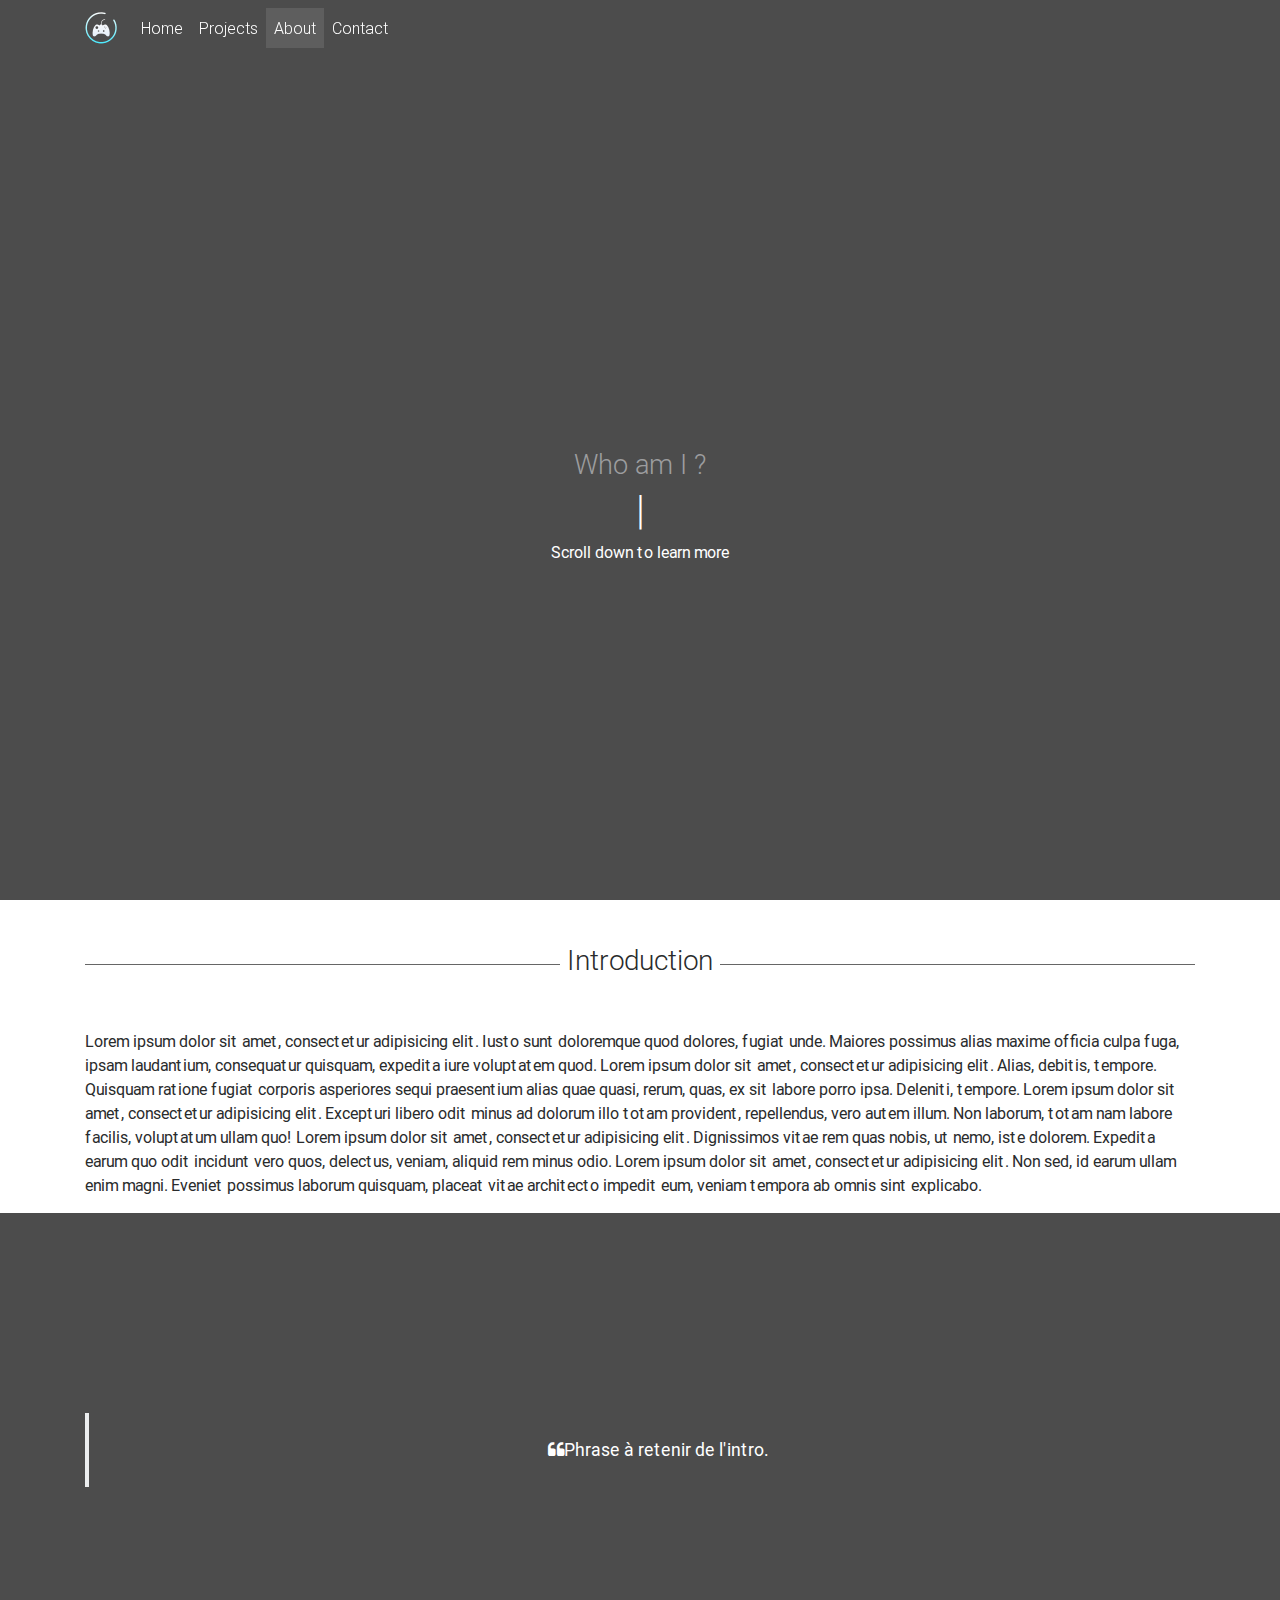
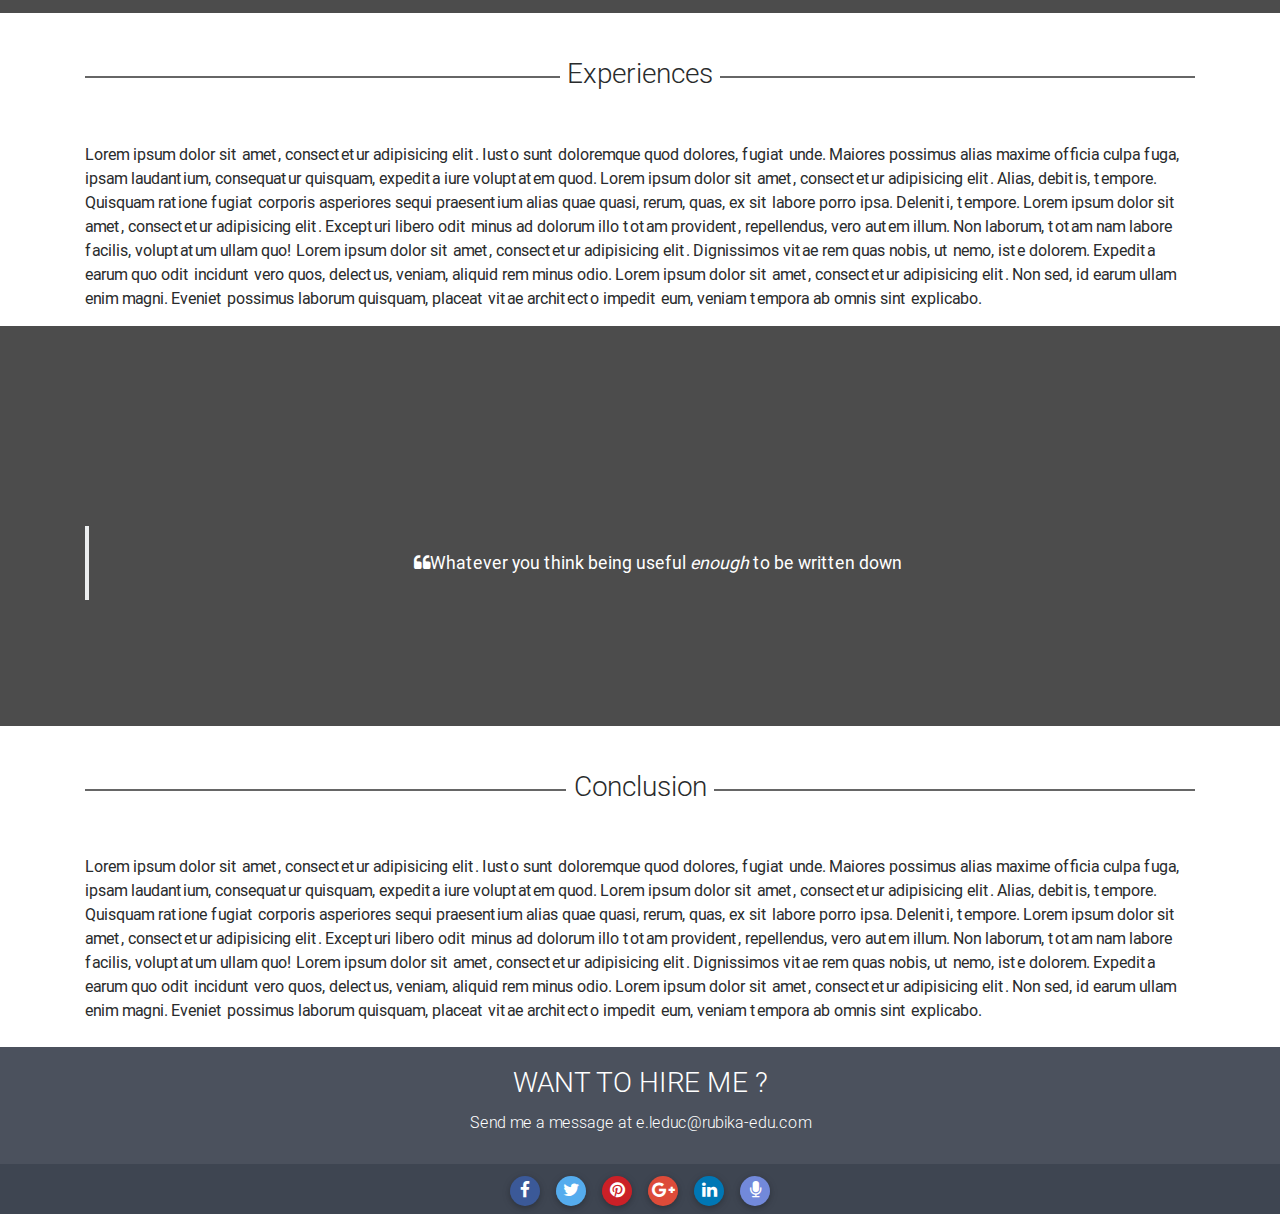
==== pages/about.html @ 5ab445d0 "initial commit" ====
<!DOCTYPE html>
<html lang="en">

<head>

    <meta charset="utf-8">
    <meta name="viewport" content="width=device-width, initial-scale=1, shrink-to-fit=no">
    <meta http-equiv="x-ua-compatible" content="ie=edge">

    <title>About - Portfolio</title>

    <!-- Icon -->
    <link rel="shortcut icon" href="../img/icon1.png">

    <!-- Font Awesome -->
    <link rel="stylesheet" href="https://maxcdn.bootstrapcdn.com/font-awesome/4.6.0/css/font-awesome.min.css">

    <!-- Bootstrap core CSS -->
    <link href="../css/bootstrap.min.css" rel="stylesheet">

    <!-- Material Design Bootstrap -->
    <link href="../css/mdb.min.css" rel="stylesheet">

    <!-- Template styles -->
    <link href="../css/style_main.css" rel="stylesheet">

</head>

<body>


    <!--Navbar-->
    <nav class="navbar navbar-dark fixed-top navbar-toggleable-md scrolling-navbar specs">
        <div class="container">
            <button class="navbar-toggler navbar-toggler-right" type="button" data-toggle="collapse" data-target="#collapseEx2" aria-controls="collapseEx2" aria-expanded="false" aria-label="Toggle navigation">
                    <span class="navbar-toggler-icon"></span>
                </button>
            <a class="navbar-brand" href="#">
                <img src="../img/icon1.png" class="d-inline-block align-top z-depth-0" alt="Icon with a controller">
            </a>
            <div class="collapse navbar-collapse" id="collapseEx2">
                <ul class="navbar-nav mr-auto">
                    <li class="nav-item">
                        <a href="../index.html" class="nav-link">Home <span class="sr-only">(current)</span></a>
                    </li>
                    <li class="nav-item">
                        <a class="nav-link" href="works.html">Projects</a>
                    </li>
                    <li class="nav-item active">
                        <a href="about.html" class="nav-link">About</a>
                    </li>
                    <li class="nav-item">
                        <a href="contact.html" class="nav-link">Contact</a>
                    </li>
                </ul>
            </div>
        </div>
    </nav>
    <!--/.Navbar-->

    <!--MAIN CONTENT-->
    <div class="view hm-black-strong">
        <div class="bg-img1">
            <video poster="https://mdbootstrap.com/img/Photos/Horizontal/Things/full%20page/img%20%287%29.jpg" autoplay loop>
                <source src="../video/Waves%20-%204976.mp4" type="video/mp4">
            </video>
            <div class="mask"></div>
            <div class="caption">
                <h3 class="h3-responsive question">Who am I ?</h3>
                <h1 class="h1-responsive"><span class="element"></span></h1>
                <p class="wow fadeIn" data-wow-delay="9s">Scroll down to learn more</p>
            </div>
        </div>
    </div>
    <div class="container">
        <div class="divider-new">
            <h3 style="h3-responsive">Introduction</h3>
        </div>
        <p>Lorem ipsum dolor sit amet, consectetur adipisicing elit. Iusto sunt doloremque quod dolores, fugiat unde. Maiores possimus alias maxime officia culpa fuga, ipsam laudantium, consequatur quisquam, expedita iure voluptatem quod. Lorem ipsum dolor sit amet, consectetur adipisicing elit. Alias, debitis, tempore. Quisquam ratione fugiat corporis asperiores sequi praesentium alias quae quasi, rerum, quas, ex sit labore porro ipsa. Deleniti, tempore. Lorem ipsum dolor sit amet, consectetur adipisicing elit. Excepturi libero odit minus ad dolorum illo totam provident, repellendus, vero autem illum. Non laborum, totam nam labore facilis, voluptatum ullam quo! Lorem ipsum dolor sit amet, consectetur adipisicing elit. Dignissimos vitae rem quas nobis, ut nemo, iste dolorem. Expedita earum quo odit incidunt vero quos, delectus, veniam, aliquid rem minus odio. Lorem ipsum dolor sit amet, consectetur adipisicing elit. Non sed, id earum ullam enim magni. Eveniet possimus laborum quisquam, placeat vitae architecto impedit eum, veniam tempora ab omnis sint explicabo.</p>
    </div>

    <div class="view hm-black-strong">
        <div class="bg-img2">
            <div class="mask"></div>
            <div class="caption">
                <div class="container">
                    <blockquote class="blockquote">
                        <p class="mb-0"><i class="fa fa-quote-left" aria-hidden="true"></i>Phrase à retenir de l'intro.</p>
                    </blockquote>
                </div>
            </div>
        </div>
    </div>
    <div class="container">
        <div class="divider-new">
            <h3 style="h3-responsive">Experiences</h3>
        </div>
        <p>Lorem ipsum dolor sit amet, consectetur adipisicing elit. Iusto sunt doloremque quod dolores, fugiat unde. Maiores possimus alias maxime officia culpa fuga, ipsam laudantium, consequatur quisquam, expedita iure voluptatem quod. Lorem ipsum dolor sit amet, consectetur adipisicing elit. Alias, debitis, tempore. Quisquam ratione fugiat corporis asperiores sequi praesentium alias quae quasi, rerum, quas, ex sit labore porro ipsa. Deleniti, tempore. Lorem ipsum dolor sit amet, consectetur adipisicing elit. Excepturi libero odit minus ad dolorum illo totam provident, repellendus, vero autem illum. Non laborum, totam nam labore facilis, voluptatum ullam quo! Lorem ipsum dolor sit amet, consectetur adipisicing elit. Dignissimos vitae rem quas nobis, ut nemo, iste dolorem. Expedita earum quo odit incidunt vero quos, delectus, veniam, aliquid rem minus odio. Lorem ipsum dolor sit amet, consectetur adipisicing elit. Non sed, id earum ullam enim magni. Eveniet possimus laborum quisquam, placeat vitae architecto impedit eum, veniam tempora ab omnis sint explicabo.</p>
    </div>
    <div class="view hm-black-strong">
        <div class="bg-img3">

            <div class="mask"></div>
            <div class="caption">
                <div class="container">
                    <blockquote class="blockquote">
                        <p class="mb-0"><i class="fa fa-quote-left" aria-hidden="true"></i>Whatever you think being useful <em>enough</em> to be written down</p>
                    </blockquote>
                </div>
            </div>
        </div>
    </div>
    <div class="container">
        <div class="divider-new">
            <h3 style="h3-responsive">Conclusion</h3>
        </div>
        <p>Lorem ipsum dolor sit amet, consectetur adipisicing elit. Iusto sunt doloremque quod dolores, fugiat unde. Maiores possimus alias maxime officia culpa fuga, ipsam laudantium, consequatur quisquam, expedita iure voluptatem quod. Lorem ipsum dolor sit amet, consectetur adipisicing elit. Alias, debitis, tempore. Quisquam ratione fugiat corporis asperiores sequi praesentium alias quae quasi, rerum, quas, ex sit labore porro ipsa. Deleniti, tempore. Lorem ipsum dolor sit amet, consectetur adipisicing elit. Excepturi libero odit minus ad dolorum illo totam provident, repellendus, vero autem illum. Non laborum, totam nam labore facilis, voluptatum ullam quo! Lorem ipsum dolor sit amet, consectetur adipisicing elit. Dignissimos vitae rem quas nobis, ut nemo, iste dolorem. Expedita earum quo odit incidunt vero quos, delectus, veniam, aliquid rem minus odio. Lorem ipsum dolor sit amet, consectetur adipisicing elit. Non sed, id earum ullam enim magni. Eveniet possimus laborum quisquam, placeat vitae architecto impedit eum, veniam tempora ab omnis sint explicabo.</p>
    </div>
    <!--/.MAIN CONTENT-->
    <!--FOOTER-->
    <footer class="page-footer stylish-color center-on-small-only" id="footer">
        <!--Footer Links-->
        <div class="container-fluid">
            <div class="flex-center">
                <ul>
                    <li>
                        <h3 class="title">Want to hire me ?</h3>
                    </li>
                    <li>
                        <h6>Send me a message at e.leduc@rubika-edu.com</h6>
                    </li>
                </ul>
            </div>
        </div>
        <!--/.Footer Links-->

        <!--Copyright-->
        <div class="footer-copyright stylish-color-dark">
            <div class="container-fluid">
                <div class="social">
                    <a class="btn btn-circle fb" href="https://facebook.com"><i class="fa fa-facebook"></i></a>
                    <a class="btn btn-circle tw" href="https://twitter.com"><i class="fa fa-twitter"></i></a>
                    <a class="btn btn-circle pin" href="https://pinterest.com"><i class="fa fa-pinterest"></i></a>
                    <a class="btn btn-circle gp" href="https://google.com"><i class="fa fa-google-plus"></i></a>
                    <a class="btn btn-circle li" href="https://linkedin.com"><i class="fa fa-linkedin"></i></a>
                    <a class="btn btn-circle di" href="https://discord.gg/gYkWbQd"><i class="fa fa-microphone" aria-hidden="true"></i></a>
                </div>
            </div>
        </div>
        <!--/.Copyright-->

    </footer>
    <!--/.FOOTER-->
    <!-- SCRIPTS -->
    <script src="../js/typed.js"></script>
    <script>
        document.addEventListener('DOMContentLoaded', function() {
            Typed.new('.element', {
                strings: ["Eric Leduc", "Etherid..", "Eric \"Etherid\" Leduc :)"],
                typeSpeed: 75,
                startDelay: 1500
            });
        });

    </script>
    <!-- JQuery -->
    <script type="text/javascript" src="../js/jquery-3.1.1.min.js"></script>

    <!-- Bootstrap tooltips -->
    <script type="text/javascript" src="../js/tether.min.js"></script>

    <!-- Bootstrap core JavaScript -->
    <script type="text/javascript" src="../js/bootstrap.min.js"></script>

    <!-- MDB core JavaScript -->
    <script type="text/javascript" src="../js/mdb.min.js"></script>

    <script>
        new WOW().init();

    </script>
</body>

</html>
<!--Made by Aitux with <3 & []-->
---- css/style_main.css ----
html,
body {
    height: 100%;
}

.typed-cursor {
    opacity: 1;
    -webkit-animation: blink 0.7s infinite;
    -moz-animation: blink 0.7s infinite;
    animation: blink 0.7s infinite;
}

@keyframes blink {
    0% {
        opacity: 1;
    }
    50% {
        opacity: 0;
    }
    100% {
        opacity: 1;
    }
}

@-webkit-keyframes blink {
    0% {
        opacity: 1;
    }
    50% {
        opacity: 0;
    }
    100% {
        opacity: 1;
    }
}

@-moz-keyframes blink {
    0% {
        opacity: 1;
    }
    50% {
        opacity: 0;
    }
    100% {
        opacity: 1;
    }
}

#topOfScreen {
    margin-top: 5em;
}

#contact .fa {
    font-size: 2.5rem;
    margin-bottom: 1rem;
}

#footer {
    margin-top: 25px;
}

.question {
    color: #9c9d9f;
}

.btn-circle {
    width: 30px;
    height: 30px;
    text-align: center;
    padding: 6px 0;
    font-size: 12px;
    line-height: 3;
    border-radius: 15px;
}

.bg-img1 {
    height: 100vh;
}

article {
    margin-top: 15px;
    max-height: 350px;
}

.bg-img1,
.bg-img2,
.bg-img3 {
    display: block;
    position: relative;
    opacity: 1;
    background-attachment: fixed;
    background-position: center;
    background-repeat: no-repeat;
    background-size: cover;
}

.caption {
    display: block;
    position: absolute;
    left: 0;
    top: 50%;
    width: 100%;
    text-align: center;
    color: #fff;
}

.bg-img2 {
    background-image: url("https://mdbootstrap.com/img/Photos/Horizontal/Technology/full%20page/1.jpg");
    height: 400px;
}

.bg-img3 {
    background-image: url("../img/background/screw-1924173-min.jpg");
    height: 400px;
}

.navbar {
    background-color: transparent;
}

.navbar-dark .navbar-nav .nav-link {
    color: #fff;
}

.scrolling-navbar {
    -webkit-transition: background .5s ease-in-out, padding .5s ease-in-out;
    -moz-transition: background .5s ease-in-out, padding .5s ease-in-out;
    transition: background .5s ease-in-out, padding .5s ease-in-out;
}

.top-nav-collapse {
    background-color: #3E4551;
}

@media only screen and (max-width: 768px) {
    .navbar {
        background-color: #3E4551;
    }
}

.fb {
    background-color: #3B5998;
}

.tw {
    background-color: #55ACEE;
}

.gp {
    background-color: #DD4B39;
}

.pin {
    background-color: #CB2027;
}

.li {
    background-color: #0077B5;
}

.di {
    background-color: #7289DA;
}

.social i {
    font-size: 5em;
    margin-bottom: 1em;
}

.specs:not(.top-nav-collapse) {
    box-shadow: none;
}

.sucks {
    color: #4B515D;
    border-color: #4B515D;
}
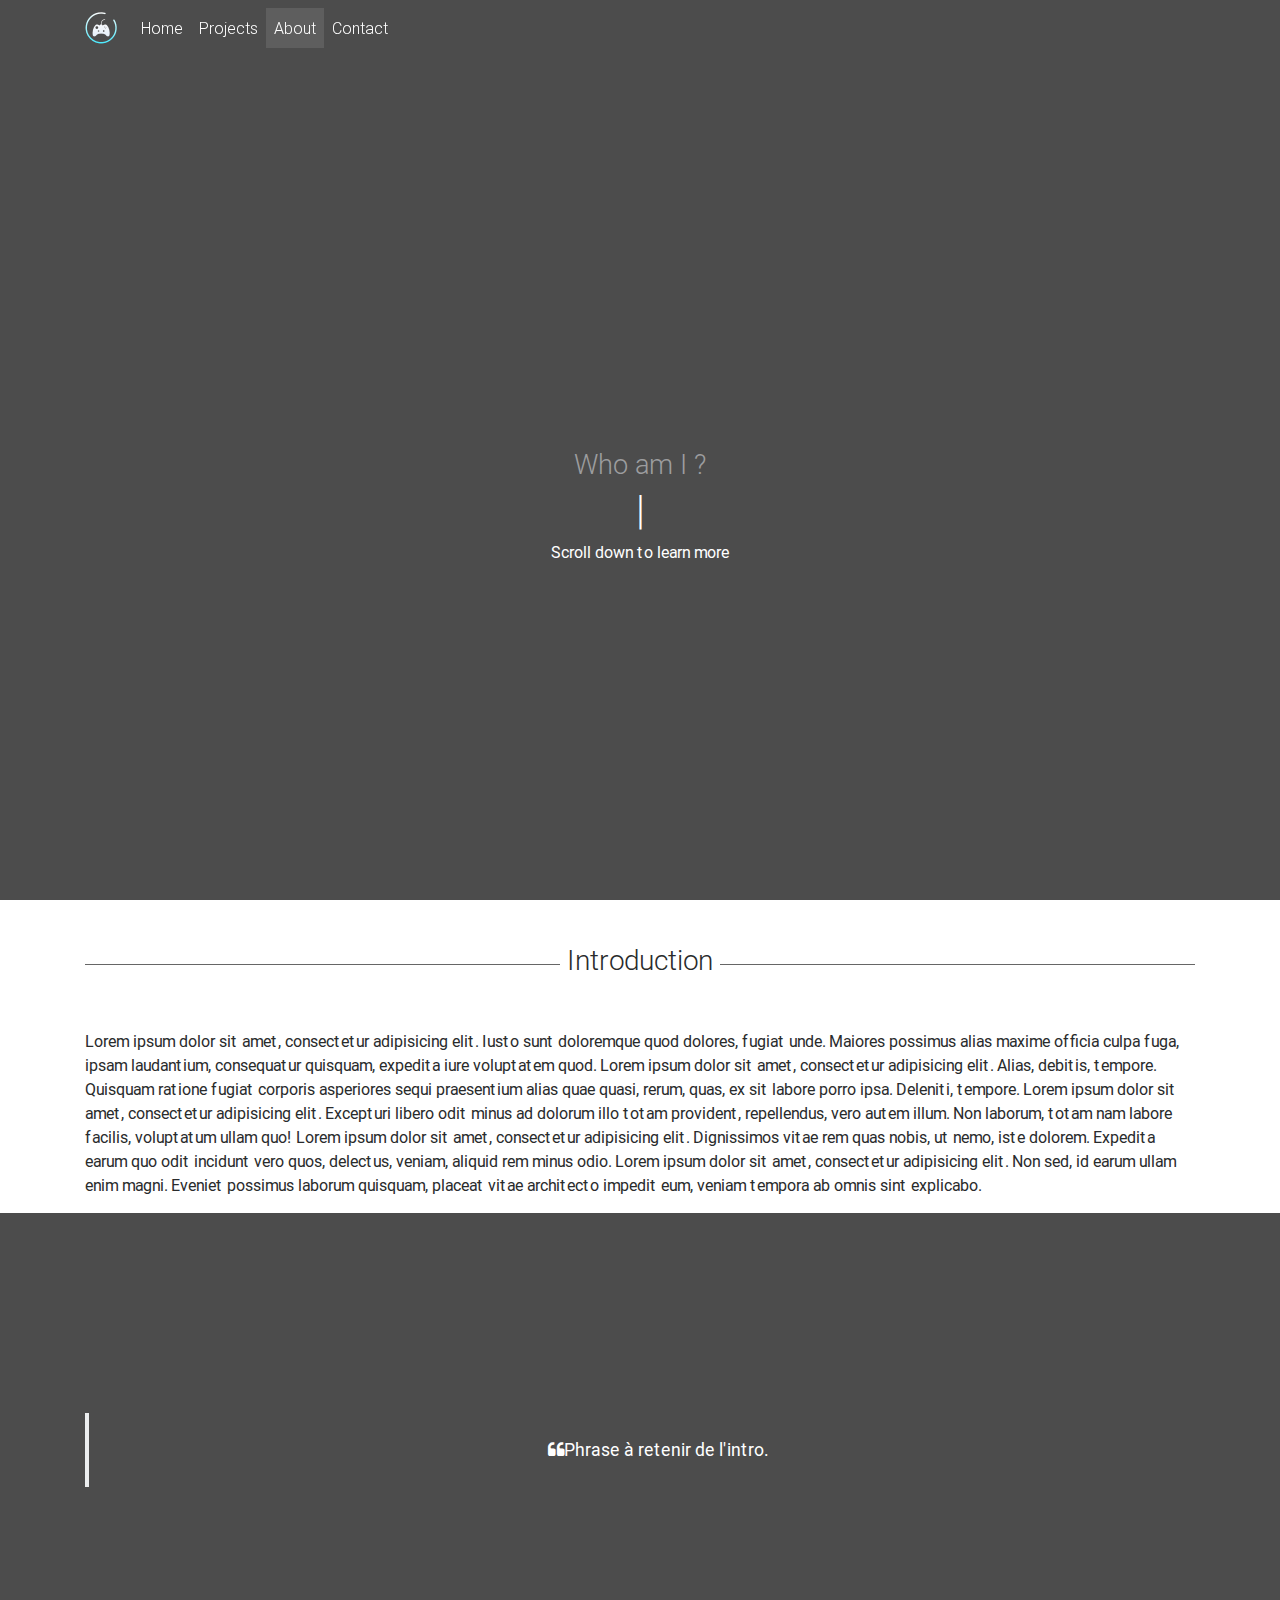
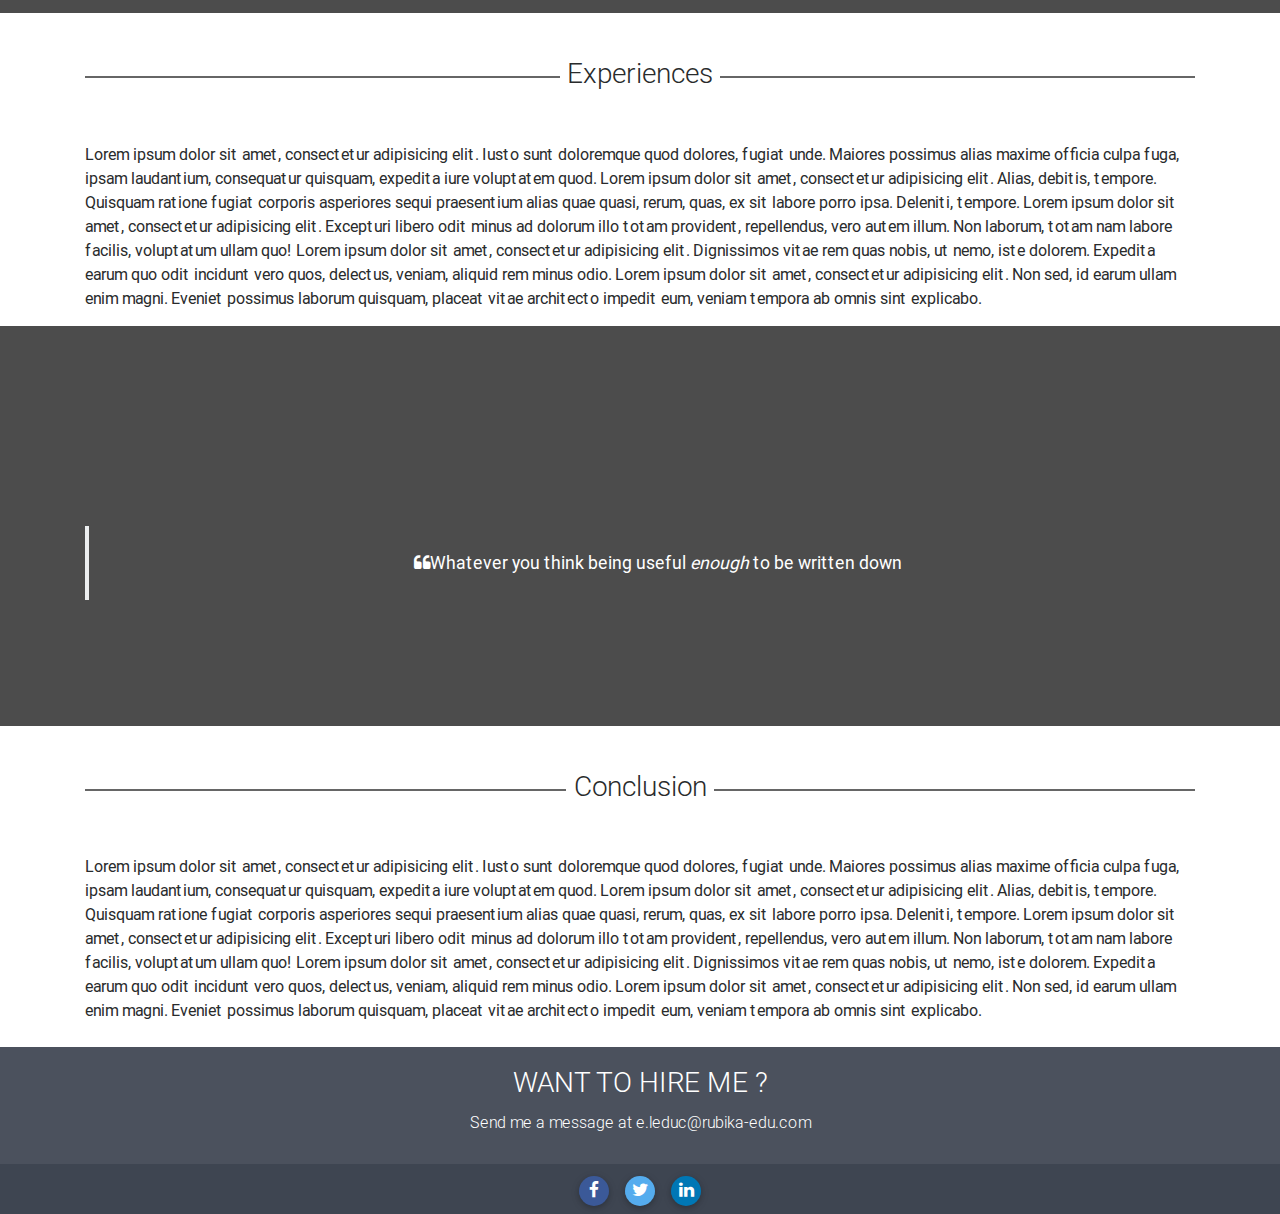
==== commit 22284b1f: "Major Changes (Social Network) & Debug" ====
--- a/pages/about.html
+++ b/pages/about.html
@@ -138,12 +138,9 @@
         <div class="footer-copyright stylish-color-dark">
             <div class="container-fluid">
                 <div class="social">
-                    <a class="btn btn-circle fb" href="https://facebook.com"><i class="fa fa-facebook"></i></a>
-                    <a class="btn btn-circle tw" href="https://twitter.com"><i class="fa fa-twitter"></i></a>
-                    <a class="btn btn-circle pin" href="https://pinterest.com"><i class="fa fa-pinterest"></i></a>
-                    <a class="btn btn-circle gp" href="https://google.com"><i class="fa fa-google-plus"></i></a>
-                    <a class="btn btn-circle li" href="https://linkedin.com"><i class="fa fa-linkedin"></i></a>
-                    <a class="btn btn-circle di" href="https://discord.gg/gYkWbQd"><i class="fa fa-microphone" aria-hidden="true"></i></a>
+                    <a class="btn btn-circle fb" href="https://www.facebook.com/eric.leduc.777"><i class="fa fa-facebook"></i></a>
+                    <a class="btn btn-circle tw" href="https://twitter.com/EricLEDUC9?lang=fr"><i class="fa fa-twitter"></i></a>
+                    <a class="btn btn-circle li" href="https://www.linkedin.com/in/eric-leduc-093455108/"><i class="fa fa-linkedin"></i></a>
                 </div>
             </div>
         </div>
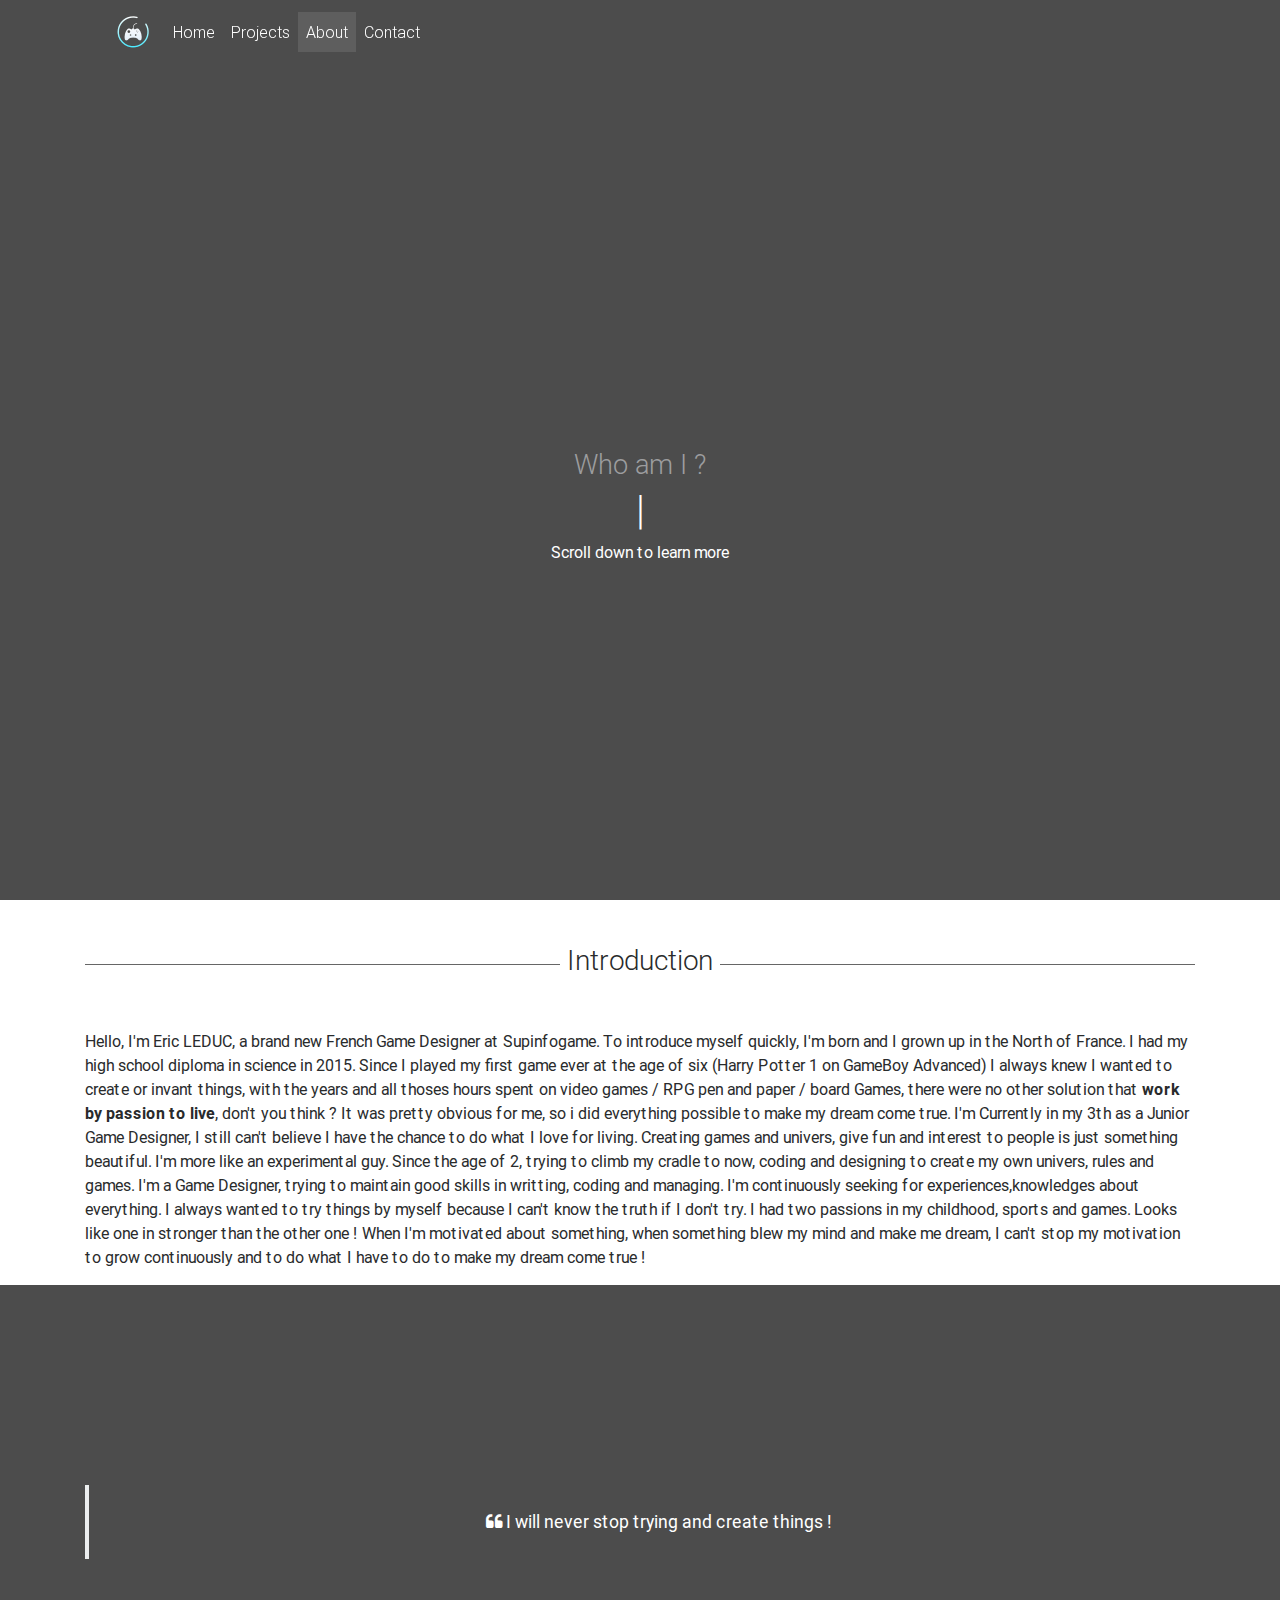
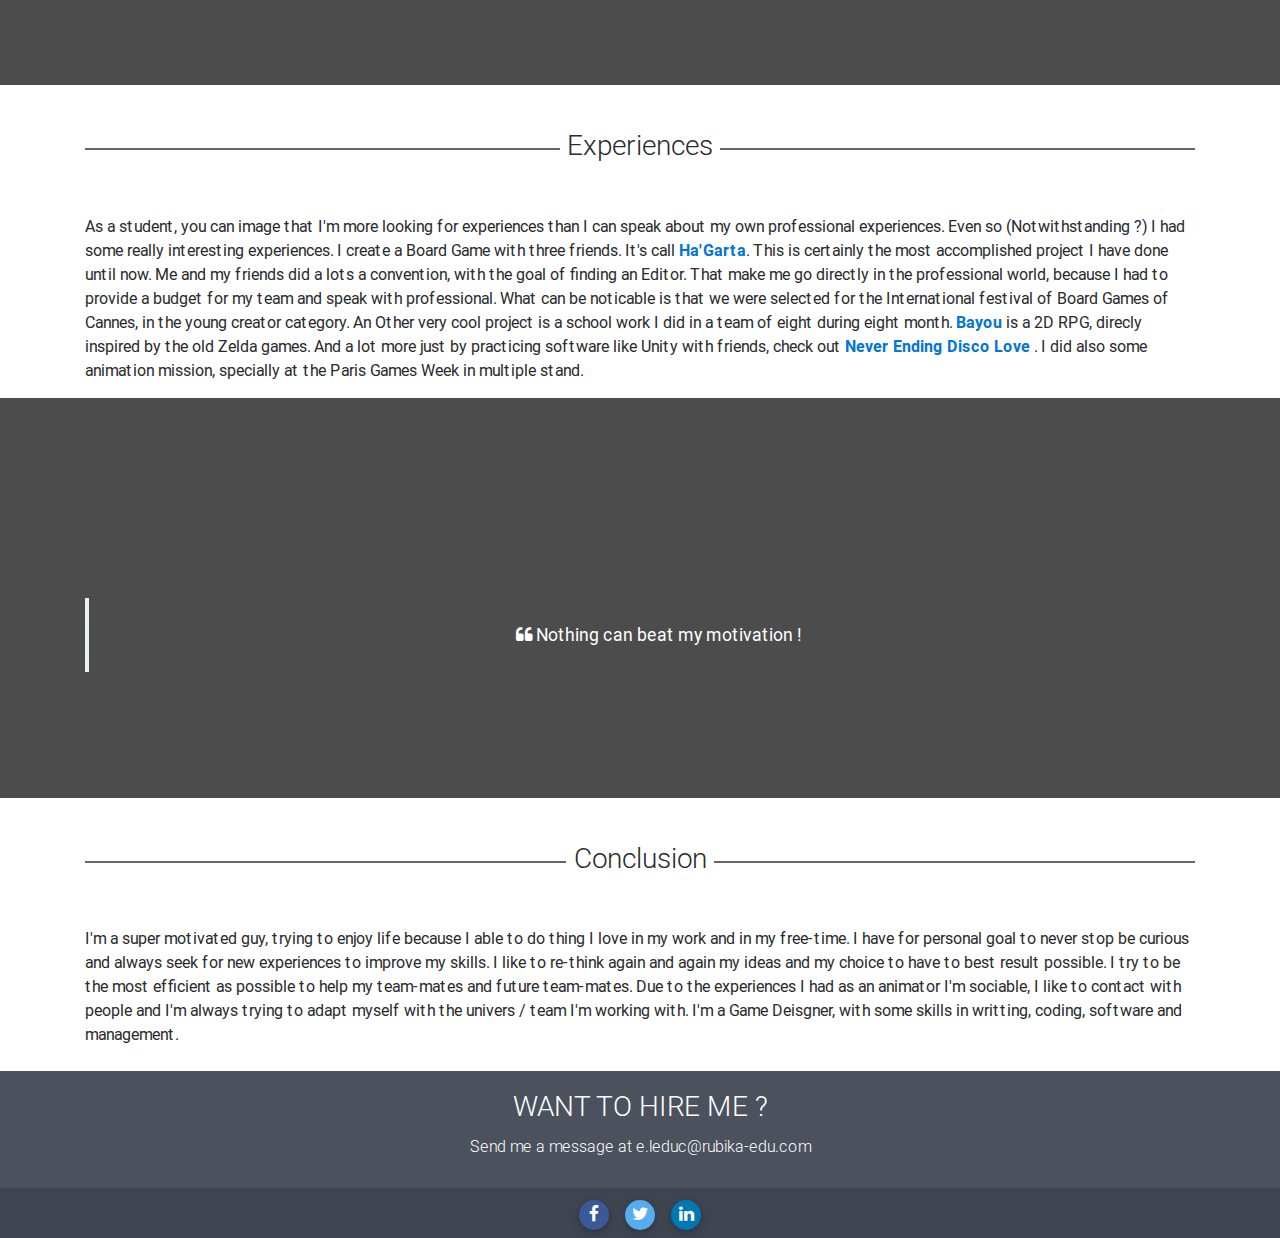
==== commit d2b64e1a: "feat:" ====
--- a/pages/about.html
+++ b/pages/about.html
@@ -36,18 +36,18 @@
                     <span class="navbar-toggler-icon"></span>
                 </button>
             <a class="navbar-brand" href="#">
-                <img src="../img/icon1.png" class="d-inline-block align-top z-depth-0" alt="Icon with a controller">
+                <a href="../index.html" class="nav-link"><img src="../img/icon1.png" class="d-inline-block align-top z-depth-0" alt="Icon with a controller"></a>
             </a>
             <div class="collapse navbar-collapse" id="collapseEx2">
                 <ul class="navbar-nav mr-auto">
                     <li class="nav-item">
-                        <a href="../index.html" class="nav-link">Home <span class="sr-only">(current)</span></a>
+                        <a href="../index.html" class="nav-link">Home</a>
                     </li>
                     <li class="nav-item">
                         <a class="nav-link" href="works.html">Projects</a>
                     </li>
                     <li class="nav-item active">
-                        <a href="about.html" class="nav-link">About</a>
+                        <a href="about.html" class="nav-link">About <span class="sr-only">(current)</span></a>
                     </li>
                     <li class="nav-item">
                         <a href="contact.html" class="nav-link">Contact</a>
@@ -76,7 +76,7 @@
         <div class="divider-new">
             <h3 style="h3-responsive">Introduction</h3>
         </div>
-        <p>Lorem ipsum dolor sit amet, consectetur adipisicing elit. Iusto sunt doloremque quod dolores, fugiat unde. Maiores possimus alias maxime officia culpa fuga, ipsam laudantium, consequatur quisquam, expedita iure voluptatem quod. Lorem ipsum dolor sit amet, consectetur adipisicing elit. Alias, debitis, tempore. Quisquam ratione fugiat corporis asperiores sequi praesentium alias quae quasi, rerum, quas, ex sit labore porro ipsa. Deleniti, tempore. Lorem ipsum dolor sit amet, consectetur adipisicing elit. Excepturi libero odit minus ad dolorum illo totam provident, repellendus, vero autem illum. Non laborum, totam nam labore facilis, voluptatum ullam quo! Lorem ipsum dolor sit amet, consectetur adipisicing elit. Dignissimos vitae rem quas nobis, ut nemo, iste dolorem. Expedita earum quo odit incidunt vero quos, delectus, veniam, aliquid rem minus odio. Lorem ipsum dolor sit amet, consectetur adipisicing elit. Non sed, id earum ullam enim magni. Eveniet possimus laborum quisquam, placeat vitae architecto impedit eum, veniam tempora ab omnis sint explicabo.</p>
+        <p> Hello, I'm Eric LEDUC, a brand new French Game Designer at Supinfogame. To introduce myself quickly, I'm born and I grown up in the North of France. I had my high school diploma in science in 2015. Since I played my first game ever at the age of six (Harry Potter 1 on GameBoy Advanced) I always knew I wanted to create or invant things, with the years and all thoses hours spent on video games / RPG pen and paper / board Games, there were no other solution that <b>work by passion to live</b>, don't you think ? It was pretty obvious for me, so i did everything possible to make my dream come true. I'm Currently in my 3th as a Junior Game Designer, I still can't believe I have the chance to do what I love for living. Creating games and univers, give fun and interest to people is just something beautiful. I'm more like an experimental guy. Since the age of 2, trying to climb my cradle to now, coding and designing to create my own univers, rules and games. I'm a Game Designer, trying to maintain good skills in writting, coding and managing. I'm continuously seeking for experiences,knowledges about everything. I always wanted to try things by myself because I can't know the truth if I don't try. I had two passions in my childhood, sports and games. Looks like one in stronger than the other one ! When I'm motivated about something, when something blew my mind and make me dream, I can't stop my motivation to grow continuously and to do what I have to do to make my dream come true !</p>
     </div>
 
     <div class="view hm-black-strong">
@@ -85,7 +85,7 @@
             <div class="caption">
                 <div class="container">
                     <blockquote class="blockquote">
-                        <p class="mb-0"><i class="fa fa-quote-left" aria-hidden="true"></i>Phrase à retenir de l'intro.</p>
+                        <p class="mb-0"><i class="fa fa-quote-left" aria-hidden="true"></i> I will never stop trying and create things ! </p>
                     </blockquote>
                 </div>
             </div>
@@ -95,7 +95,7 @@
         <div class="divider-new">
             <h3 style="h3-responsive">Experiences</h3>
         </div>
-        <p>Lorem ipsum dolor sit amet, consectetur adipisicing elit. Iusto sunt doloremque quod dolores, fugiat unde. Maiores possimus alias maxime officia culpa fuga, ipsam laudantium, consequatur quisquam, expedita iure voluptatem quod. Lorem ipsum dolor sit amet, consectetur adipisicing elit. Alias, debitis, tempore. Quisquam ratione fugiat corporis asperiores sequi praesentium alias quae quasi, rerum, quas, ex sit labore porro ipsa. Deleniti, tempore. Lorem ipsum dolor sit amet, consectetur adipisicing elit. Excepturi libero odit minus ad dolorum illo totam provident, repellendus, vero autem illum. Non laborum, totam nam labore facilis, voluptatum ullam quo! Lorem ipsum dolor sit amet, consectetur adipisicing elit. Dignissimos vitae rem quas nobis, ut nemo, iste dolorem. Expedita earum quo odit incidunt vero quos, delectus, veniam, aliquid rem minus odio. Lorem ipsum dolor sit amet, consectetur adipisicing elit. Non sed, id earum ullam enim magni. Eveniet possimus laborum quisquam, placeat vitae architecto impedit eum, veniam tempora ab omnis sint explicabo.</p>
+        <p> As a student, you can image that I'm more looking for experiences than I can speak about my own professional experiences. Even so (Notwithstanding ?) I had some really interesting experiences. I create a Board Game with three friends. It's call <b><a href = "...">Ha'Garta</a></b>. This is certainly the most accomplished project I have done until now. Me and my friends did a lots a convention, with the goal of finding an Editor. That make me go directly in the professional world, because I had to provide a budget for my team and speak with professional. What can be noticable is that we were selected for the International festival of Board Games of Cannes, in the young creator category. An Other very cool project is a school work I did in a team of eight during eight month. <b><a href ="..."> Bayou </a></b> is a 2D RPG, direcly inspired by the old Zelda games. And a lot more just by practicing software like Unity with friends, check out <b><a href ="...">Never Ending Disco Love </a></b>. I did also some animation mission, specially at the Paris Games Week in multiple stand.</p>
     </div>
     <div class="view hm-black-strong">
         <div class="bg-img3">
@@ -104,7 +104,7 @@
             <div class="caption">
                 <div class="container">
                     <blockquote class="blockquote">
-                        <p class="mb-0"><i class="fa fa-quote-left" aria-hidden="true"></i>Whatever you think being useful <em>enough</em> to be written down</p>
+                        <p class="mb-0"><i class="fa fa-quote-left" aria-hidden="true"></i> Nothing can beat my motivation ! </p>
                     </blockquote>
                 </div>
             </div>
@@ -114,7 +114,7 @@
         <div class="divider-new">
             <h3 style="h3-responsive">Conclusion</h3>
         </div>
-        <p>Lorem ipsum dolor sit amet, consectetur adipisicing elit. Iusto sunt doloremque quod dolores, fugiat unde. Maiores possimus alias maxime officia culpa fuga, ipsam laudantium, consequatur quisquam, expedita iure voluptatem quod. Lorem ipsum dolor sit amet, consectetur adipisicing elit. Alias, debitis, tempore. Quisquam ratione fugiat corporis asperiores sequi praesentium alias quae quasi, rerum, quas, ex sit labore porro ipsa. Deleniti, tempore. Lorem ipsum dolor sit amet, consectetur adipisicing elit. Excepturi libero odit minus ad dolorum illo totam provident, repellendus, vero autem illum. Non laborum, totam nam labore facilis, voluptatum ullam quo! Lorem ipsum dolor sit amet, consectetur adipisicing elit. Dignissimos vitae rem quas nobis, ut nemo, iste dolorem. Expedita earum quo odit incidunt vero quos, delectus, veniam, aliquid rem minus odio. Lorem ipsum dolor sit amet, consectetur adipisicing elit. Non sed, id earum ullam enim magni. Eveniet possimus laborum quisquam, placeat vitae architecto impedit eum, veniam tempora ab omnis sint explicabo.</p>
+        <p> I'm a super motivated guy, trying to enjoy life because I able to do thing I love in my work and in my free-time. I have for personal goal to never stop be curious and always seek for new experiences to improve my skills. I like to re-think again and again my ideas and my choice to have to best result possible. I try to be the most efficient as possible to help my team-mates and future team-mates. Due to the experiences I had as an animator I'm sociable, I like to contact with people and I'm always trying to adapt myself with the univers / team I'm working with. I'm a Game Deisgner, with some skills in writting, coding, software and management. </p>
     </div>
     <!--/.MAIN CONTENT-->
     <!--FOOTER-->
--- a/css/style_main.css
+++ b/css/style_main.css
@@ -82,9 +82,27 @@
     max-height: 350px;
 }
 
+.bg-img5 {
+    height: 20vh;
+    background-image: url(../img/background/screw-1924173-min.jpg);
+}
+
+.bg-img4 {
+    height: 66vh;
+    background-image: url("http://lorempixel.com/g/1920/1280/technics");
+}
+
+.big-features {
+    display: block;
+    font-size: 8vh;
+    margin-bottom: 1vh;
+}
+
 .bg-img1,
 .bg-img2,
-.bg-img3 {
+.bg-img3,
+.bg-img4,
+.bg-img5 {
     display: block;
     position: relative;
     opacity: 1;
